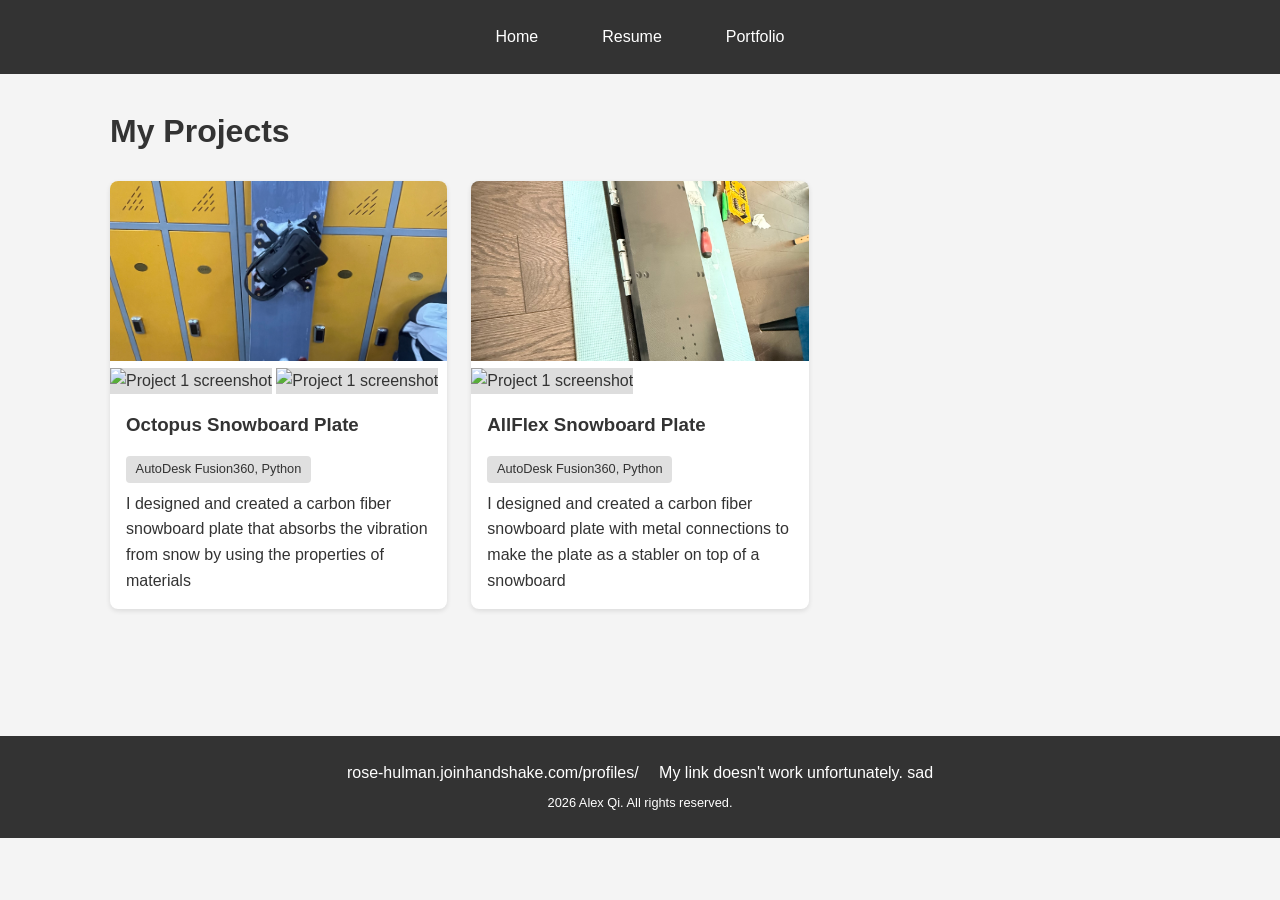
==== profolio.html @ 3c85a032 "1" ====
<!DOCTYPE html>
<html lang="en">
<head>
  <meta charset="UTF-8">
  <meta name="viewport" content="width=device-width, initial-scale=1.0">
  <title>Portfolio | My Portfolio</title>
  <link rel="stylesheet" href="style.css">
</head>
<body>

<nav>
  <div class="container">
    <a href="index.html">Home</a>
    <a href="resume.html">Resume</a>
    <a href="portfolio.html">Portfolio</a>
  </div>
</nav>

<main>
  <div class="container">
    <h1>My Projects</h1>
    
    <div class="projects">
      
      <div class="project">
        <img src="3.jpg" alt="Project 1 screenshot">
        <img src="4.jpg" alt="Project 1 screenshot">
        <img src="5.jpg" alt="Project 1 screenshot">
        <div class="project-info">
          <h3>Octopus Snowboard Plate</h3>
          <div class="project-tech">AutoDesk Fusion360, Python</div>
          <p>I designed and created a carbon fiber snowboard plate that absorbs the vibration from snow by using the properties of materials</p>
        </div>
    </div>

    <div class="project">
        <img src="1.jpg" alt="Project 1 screenshot">
        <img src="2.jpg" alt="Project 1 screenshot">
        <div class="project-info">
          <h3>AllFlex Snowboard Plate</h3>
          <div class="project-tech">AutoDesk Fusion360, Python</div>
          <p>I designed and created a carbon fiber snowboard plate with metal connections to make the plate as a stabler on top of a snowboard</p>
        </div>
    </div>
      
    </div>
  </div>
</main>

<footer>
  <div class="container">
    <p>
      <a href="#">rose-hulman.joinhandshake.com/profiles/</a>
      <a href="#">My link doesn't work unfortunately. sad</a>
    </p>
    <p style="margin-top: 0.5rem; font-size: 0.8rem;">2026 Alex Qi. All rights reserved.</p>
  </div>
</footer>

</body>
</html>
---- style.css ----
* {
  margin: 0;
  padding: 0;
  box-sizing: border-box;
}

body {
  font-family: Arial, sans-serif;
  line-height: 1.6;
  color:#333;
  background: #f4f4f4;
}

/* These are shared code for style to minimize duplication*/
.container {
  max-width: 1100px;
  margin: 0 auto;
  padding: 0 20px;
}

nav {
  background: #333;
  color: #fff;
  padding: 1rem 0;
  position: sticky;
  top: 0;
}
nav .container {
  display: flex;
  justify-content: center;
  gap: 2rem;
}
nav a {
  color: #fff;
  text-decoration: none;
  padding: 0.5rem 1rem;
}
nav a:hover {
  background: #555;
  border-radius: 4px;
}

main {
  min-height: 70vh;
  padding: 2rem 0;
}
h1 {
  margin-bottom: 1.5rem;
  color: #333;
}
h2 {
  margin: 1.5rem 0 1rem;
  color: #444;
}
.card {
  background: #fff;
  padding: 1.5rem;
  margin-bottom: 1.5rem;
  border-radius: 8px;
  box-shadow: 0 2px 5px rgba(0,0,0,0.1);
}

.profile {
  text-align: center;
}
.profile img {
  width: 200px;
  height: 200px;
  border-radius: 50%;
  object-fit: cover;
  margin-bottom: 1rem;
}

.tech-list {
  list-style: none;
  display: flex;
  flex-wrap: wrap;
  gap: 0.5rem;
}
.tech-list li {
  background: #e0e0e0;
  padding: 0.3rem 0.8rem;
  border-radius: 20px;
}
.job, .school {
  margin-bottom: 1.2rem;
  border-left: 3px solid #333;
  padding-left: 1rem;
}
.job-title, .degree {
  font-weight: bold;
  font-size: 1.1rem;
}
.company, .institution {
  color: #666;
  font-size: 0.9rem;
  margin: 0.2rem 0;
}
.date {
  color: #888;
  font-size: 0.85rem;
}

.projects {
  display: grid;
  grid-template-columns: repeat(auto-fill, minmax(300px, 1fr));
  gap: 1.5rem;
}
.project {
  background: #fff;
  border-radius: 8px;
  overflow: hidden;
  box-shadow: 0 2px 5px rgba(0,0,0,0.1);
}
.project img {
  width: 100%;
  height: 180px;
  object-fit: cover;
  background: #ddd;
}
.project-info {
  padding: 1rem;
}
.project-info h3 {
  margin-bottom: 0.5rem;
}
.project-tech {
  display: inline-block;
  background: #e0e0e0;
  padding: 0.2rem 0.6rem;
  border-radius: 4px;
  font-size: 0.8rem;
  margin: 0.5rem 0;
}


footer {
  background: #333;
  color: #fff;
  text-align: center;
  padding: 1.5rem 0;
  margin-top: 2rem;
}
footer a {
  color: #fff;
  text-decoration: none;
  margin: 0 0.5rem;
}
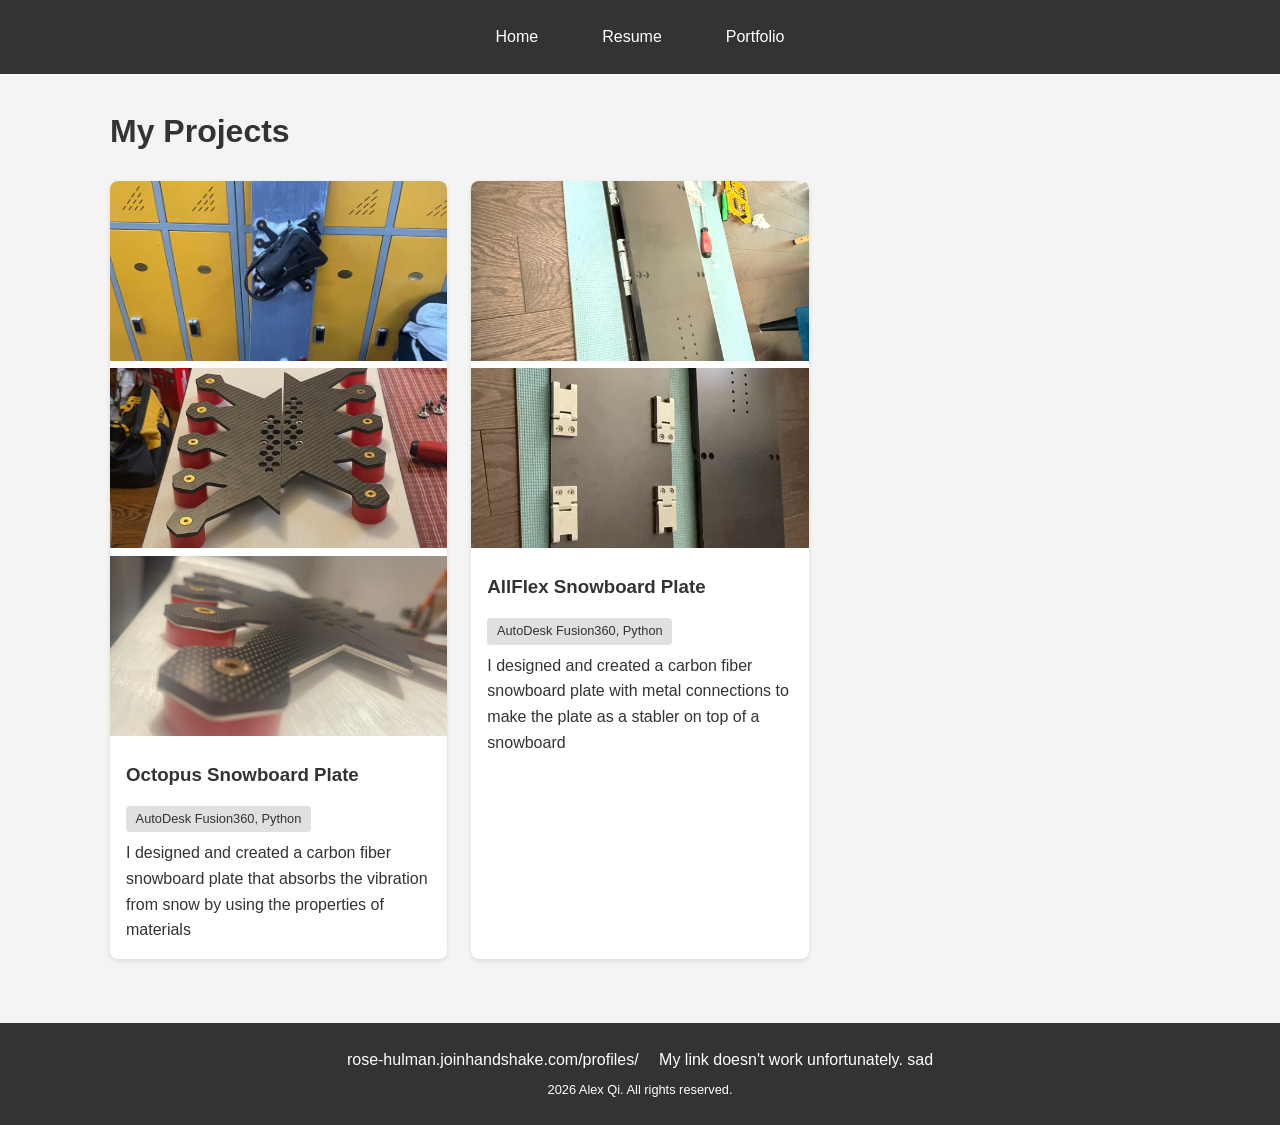
==== commit e27520db: "1" ====
--- a/profolio.html
+++ b/profolio.html
@@ -23,9 +23,9 @@
     <div class="projects">
       
       <div class="project">
-        <img src="3.jpg" alt="Project 1 screenshot">
-        <img src="4.jpg" alt="Project 1 screenshot">
-        <img src="5.jpg" alt="Project 1 screenshot">
+        <img src="p3.jpg" alt="Project 1 screenshot">
+        <img src="p4.JPG" alt="Project 1 screenshot">
+        <img src="p5.JPG" alt="Project 1 screenshot">
         <div class="project-info">
           <h3>Octopus Snowboard Plate</h3>
           <div class="project-tech">AutoDesk Fusion360, Python</div>
@@ -34,8 +34,8 @@
     </div>
 
     <div class="project">
-        <img src="1.jpg" alt="Project 1 screenshot">
-        <img src="2.jpg" alt="Project 1 screenshot">
+        <img src="p1.jpg" alt="Project 1 screenshot">
+        <img src="p2.JPG" alt="Project 1 screenshot">
         <div class="project-info">
           <h3>AllFlex Snowboard Plate</h3>
           <div class="project-tech">AutoDesk Fusion360, Python</div>
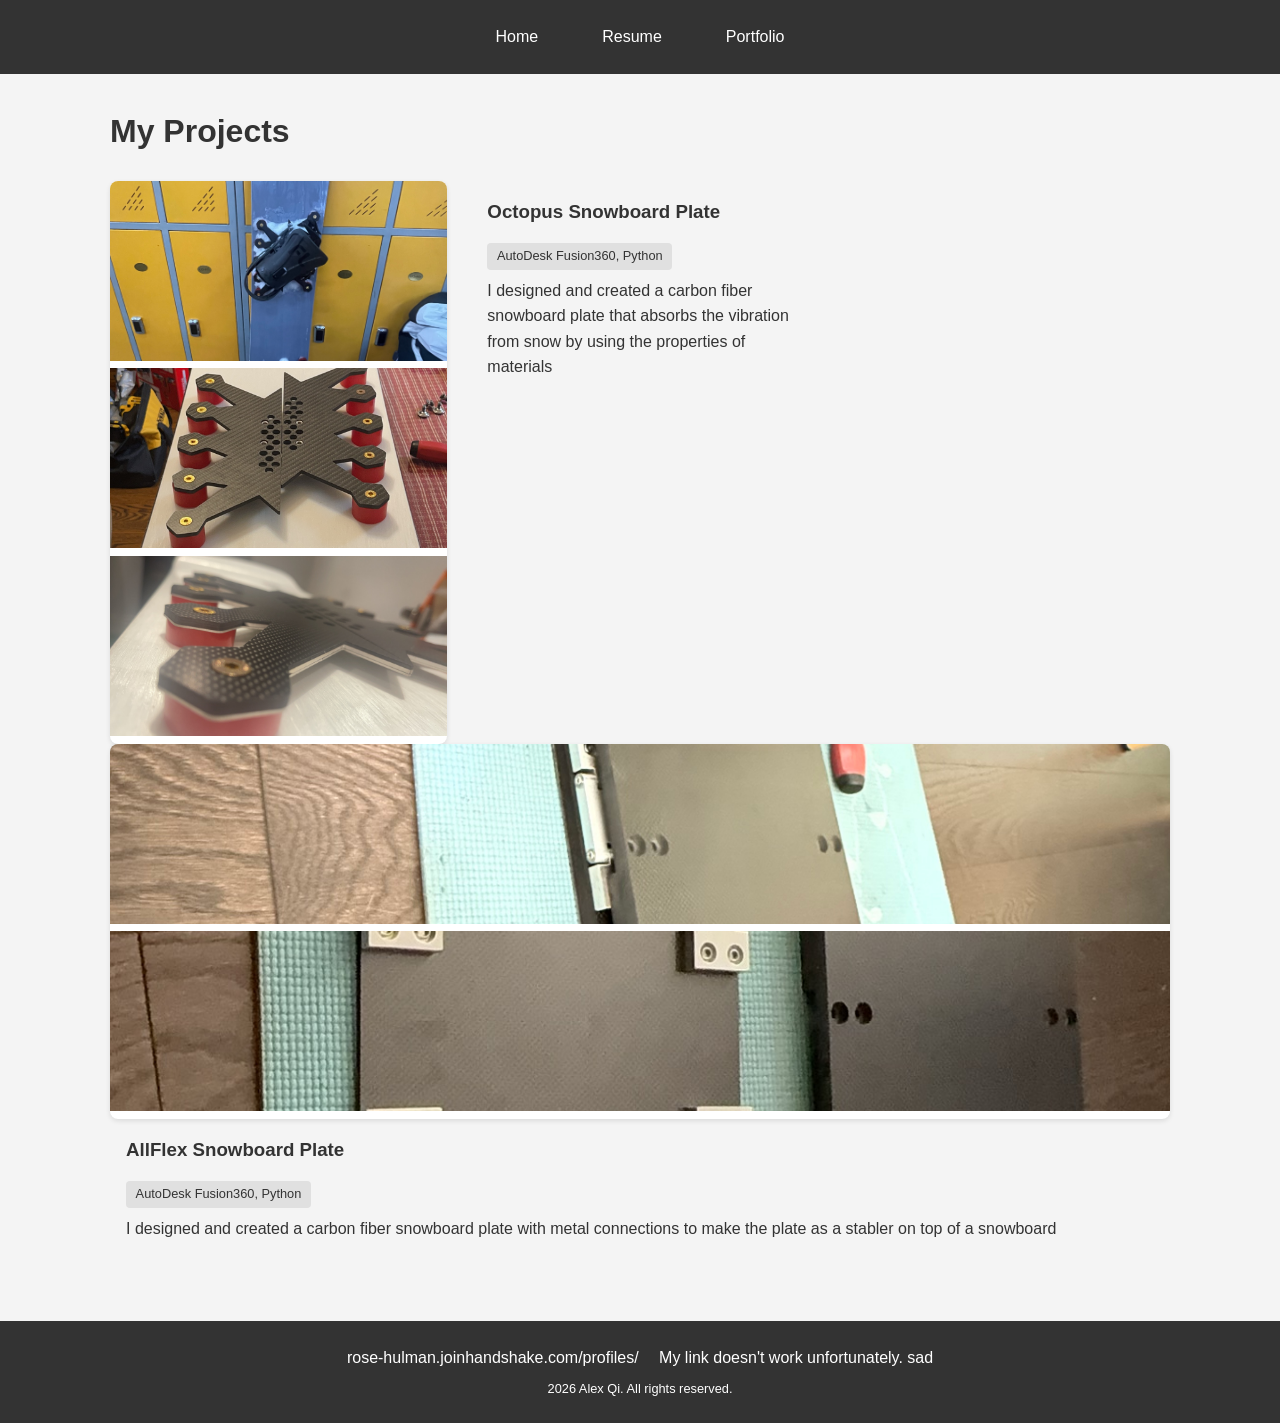
==== commit 5978fbc7: "1" ====
--- a/profolio.html
+++ b/profolio.html
@@ -1,19 +1,19 @@
 <!DOCTYPE html>
 <html lang="en">
 <head>
-  <meta charset="UTF-8">
-  <meta name="viewport" content="width=device-width, initial-scale=1.0">
-  <title>Portfolio | My Portfolio</title>
-  <link rel="stylesheet" href="style.css">
+    <meta charset="UTF-8">
+    <meta name="viewport" content="width=device-width, initial-scale=1.0">
+    <title>Portfolio | My Portfolio</title>
+    <link rel="stylesheet" href="style.css">
 </head>
 <body>
 
 <nav>
-  <div class="container">
-    <a href="index.html">Home</a>
-    <a href="resume.html">Resume</a>
-    <a href="portfolio.html">Portfolio</a>
-  </div>
+    <div class="container">
+        <a href="index.html">Home</a>
+        <a href="resume.html">Resume</a>
+        <a href="portfolio.html">Portfolio</a>
+    </div>
 </nav>
 
 <main>
@@ -22,24 +22,26 @@
     
     <div class="projects">
       
-      <div class="project">
-        <img src="p3.jpg" alt="Project 1 screenshot">
-        <img src="p4.JPG" alt="Project 1 screenshot">
-        <img src="p5.JPG" alt="Project 1 screenshot">
+        <div class="project">
+            <img src="p3.jpg" alt="Project 1 screenshot">
+            <img src="p4.JPG" alt="Project 1 screenshot">
+            <img src="p5.JPG" alt="Project 1 screenshot">
+        </div>
         <div class="project-info">
-          <h3>Octopus Snowboard Plate</h3>
-          <div class="project-tech">AutoDesk Fusion360, Python</div>
-          <p>I designed and created a carbon fiber snowboard plate that absorbs the vibration from snow by using the properties of materials</p>
+            <h3>Octopus Snowboard Plate</h3>
+            <div class="project-tech">AutoDesk Fusion360, Python</div>
+            <p>I designed and created a carbon fiber snowboard plate that absorbs the vibration from snow by using the properties of materials</p>
         </div>
     </div>
 
     <div class="project">
         <img src="p1.jpg" alt="Project 1 screenshot">
         <img src="p2.JPG" alt="Project 1 screenshot">
+    </div>
         <div class="project-info">
-          <h3>AllFlex Snowboard Plate</h3>
-          <div class="project-tech">AutoDesk Fusion360, Python</div>
-          <p>I designed and created a carbon fiber snowboard plate with metal connections to make the plate as a stabler on top of a snowboard</p>
+            <h3>AllFlex Snowboard Plate</h3>
+            <div class="project-tech">AutoDesk Fusion360, Python</div>
+            <p>I designed and created a carbon fiber snowboard plate with metal connections to make the plate as a stabler on top of a snowboard</p>
         </div>
     </div>
       
@@ -48,13 +50,13 @@
 </main>
 
 <footer>
-  <div class="container">
-    <p>
-      <a href="#">rose-hulman.joinhandshake.com/profiles/</a>
-      <a href="#">My link doesn't work unfortunately. sad</a>
-    </p>
-    <p style="margin-top: 0.5rem; font-size: 0.8rem;">2026 Alex Qi. All rights reserved.</p>
-  </div>
+    <div class="container">
+        <p>
+            <a href="#">rose-hulman.joinhandshake.com/profiles/</a>
+            <a href="#">My link doesn't work unfortunately. sad</a>
+        </p>
+        <p style="margin-top: 0.5rem; font-size: 0.8rem;">2026 Alex Qi. All rights reserved.</p>
+    </div>
 </footer>
 
 </body>
--- a/style.css
+++ b/style.css
@@ -1,149 +1,149 @@
 
 * {
-  margin: 0;
-  padding: 0;
-  box-sizing: border-box;
+    margin: 0;
+    padding: 0;
+    box-sizing: border-box;
 }
 
 body {
-  font-family: Arial, sans-serif;
-  line-height: 1.6;
-  color:#333;
-  background: #f4f4f4;
+    font-family: Arial, sans-serif;
+    line-height: 1.6;
+    color:#333;
+    background: #f4f4f4;
 }
 
 /* These are shared code for style to minimize duplication*/
 .container {
-  max-width: 1100px;
-  margin: 0 auto;
-  padding: 0 20px;
+    max-width: 1100px;
+    margin: 0 auto;
+    padding: 0 20px;
 }
 
 nav {
-  background: #333;
-  color: #fff;
-  padding: 1rem 0;
-  position: sticky;
-  top: 0;
+    background: #333;
+    color: #fff;
+    padding: 1rem 0;
+    position: sticky;
+    top: 0;
 }
 nav .container {
-  display: flex;
-  justify-content: center;
-  gap: 2rem;
+    display: flex;
+    justify-content: center;
+    gap: 2rem;
 }
 nav a {
-  color: #fff;
-  text-decoration: none;
-  padding: 0.5rem 1rem;
+    color: #fff;
+    text-decoration: none;
+    padding: 0.5rem 1rem;
 }
 nav a:hover {
-  background: #555;
-  border-radius: 4px;
+    background: #555;
+    border-radius: 4px;
 }
 
 main {
-  min-height: 70vh;
-  padding: 2rem 0;
+    min-height: 70vh;
+    padding: 2rem 0;
 }
 h1 {
-  margin-bottom: 1.5rem;
-  color: #333;
+    margin-bottom: 1.5rem;
+    color: #333;
 }
 h2 {
-  margin: 1.5rem 0 1rem;
-  color: #444;
+    margin: 1.5rem 0 1rem;
+    color: #444;
 }
 .card {
-  background: #fff;
-  padding: 1.5rem;
-  margin-bottom: 1.5rem;
-  border-radius: 8px;
-  box-shadow: 0 2px 5px rgba(0,0,0,0.1);
+    background: #fff;
+    padding: 1.5rem;
+    margin-bottom: 1.5rem;
+    border-radius: 8px;
+    box-shadow: 0 2px 5px rgba(0,0,0,0.1);
 }
 
 .profile {
-  text-align: center;
+    text-align: center;
 }
 .profile img {
-  width: 200px;
-  height: 200px;
-  border-radius: 50%;
-  object-fit: cover;
-  margin-bottom: 1rem;
+    width: 200px;
+    height: 200px;
+    border-radius: 50%;
+    object-fit: cover;
+    margin-bottom: 1rem;
 }
 
 .tech-list {
-  list-style: none;
-  display: flex;
-  flex-wrap: wrap;
-  gap: 0.5rem;
+    list-style: none;
+    display: flex;
+    flex-wrap: wrap;
+    gap: 0.5rem;
 }
 .tech-list li {
-  background: #e0e0e0;
-  padding: 0.3rem 0.8rem;
-  border-radius: 20px;
+    background: #e0e0e0;
+    padding: 0.3rem 0.8rem;
+    border-radius: 20px;
 }
 .job, .school {
-  margin-bottom: 1.2rem;
-  border-left: 3px solid #333;
-  padding-left: 1rem;
+    margin-bottom: 1.2rem;
+    border-left: 3px solid #333;
+    padding-left: 1rem;
 }
 .job-title, .degree {
-  font-weight: bold;
-  font-size: 1.1rem;
+    font-weight: bold;
+    font-size: 1.1rem;
 }
 .company, .institution {
-  color: #666;
-  font-size: 0.9rem;
-  margin: 0.2rem 0;
+    color: #666;
+    font-size: 0.9rem;
+    margin: 0.2rem 0;
 }
 .date {
-  color: #888;
-  font-size: 0.85rem;
+    color: #888;
+    font-size: 0.85rem;
 }
 
 .projects {
-  display: grid;
-  grid-template-columns: repeat(auto-fill, minmax(300px, 1fr));
-  gap: 1.5rem;
+    display: grid;
+    grid-template-columns: repeat(auto-fill, minmax(300px, 1fr));
+    gap: 1.5rem;
 }
 .project {
-  background: #fff;
-  border-radius: 8px;
-  overflow: hidden;
-  box-shadow: 0 2px 5px rgba(0,0,0,0.1);
+    background: #fff;
+    border-radius: 8px;
+    overflow: hidden;
+    box-shadow: 0 2px 5px rgba(0,0,0,0.1);
 }
 .project img {
-  width: 100%;
-  height: 180px;
-  object-fit: cover;
-  background: #ddd;
+    width: 100%;
+    height: 180px;
+    object-fit: cover;
+    background: #ddd;
 }
 .project-info {
-  padding: 1rem;
+    padding: 1rem;
 }
 .project-info h3 {
-  margin-bottom: 0.5rem;
+    margin-bottom: 0.5rem;
 }
 .project-tech {
-  display: inline-block;
-  background: #e0e0e0;
-  padding: 0.2rem 0.6rem;
-  border-radius: 4px;
-  font-size: 0.8rem;
-  margin: 0.5rem 0;
+    display: inline-block;
+    background: #e0e0e0;
+    padding: 0.2rem 0.6rem;
+    border-radius: 4px;
+    font-size: 0.8rem;
+    margin: 0.5rem 0;
 }
 
 
 footer {
-  background: #333;
-  color: #fff;
-  text-align: center;
-  padding: 1.5rem 0;
-  margin-top: 2rem;
+    background: #333;
+    color: #fff;
+    text-align: center;
+    padding: 1.5rem 0;
+    margin-top: 2rem;
 }
 footer a {
-  color: #fff;
-  text-decoration: none;
-  margin: 0 0.5rem;
+    color: #fff;
+    text-decoration: none;
+    margin: 0 0.5rem;
 }
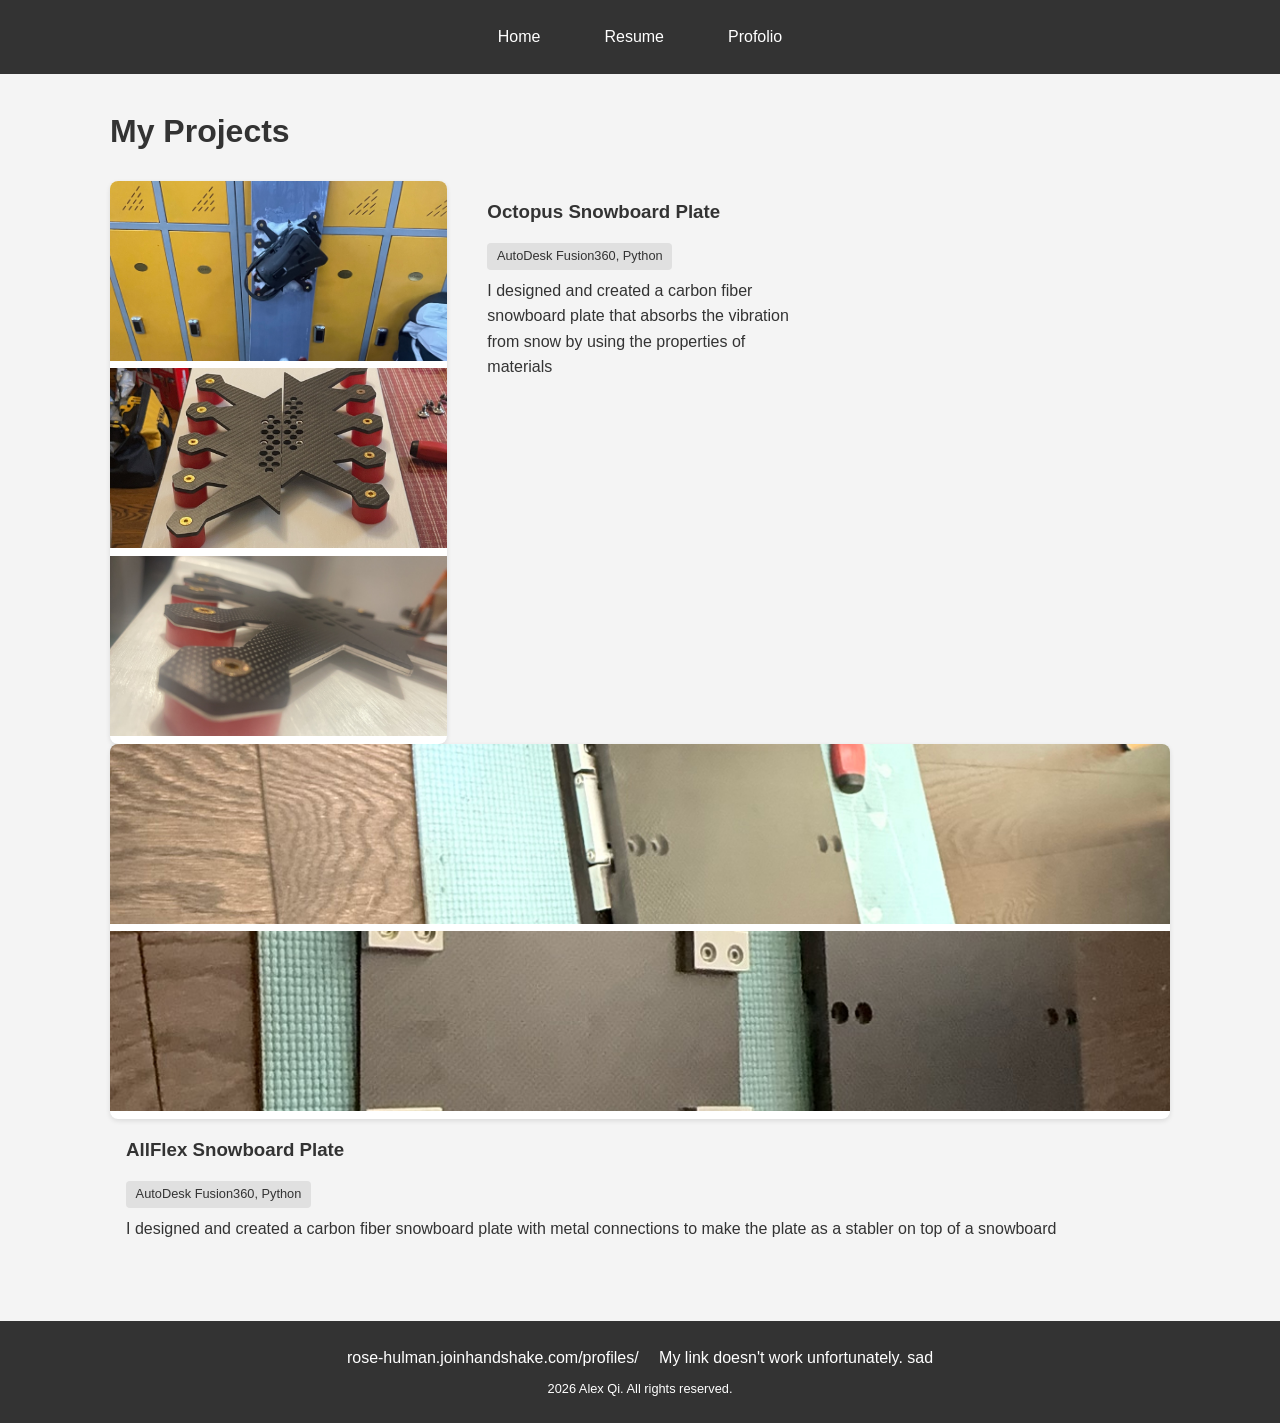
==== commit 63713385: "1" ====
--- a/profolio.html
+++ b/profolio.html
@@ -12,7 +12,7 @@
     <div class="container">
         <a href="index.html">Home</a>
         <a href="resume.html">Resume</a>
-        <a href="portfolio.html">Portfolio</a>
+        <a href="profolio.html">Profolio</a>
     </div>
 </nav>
 
